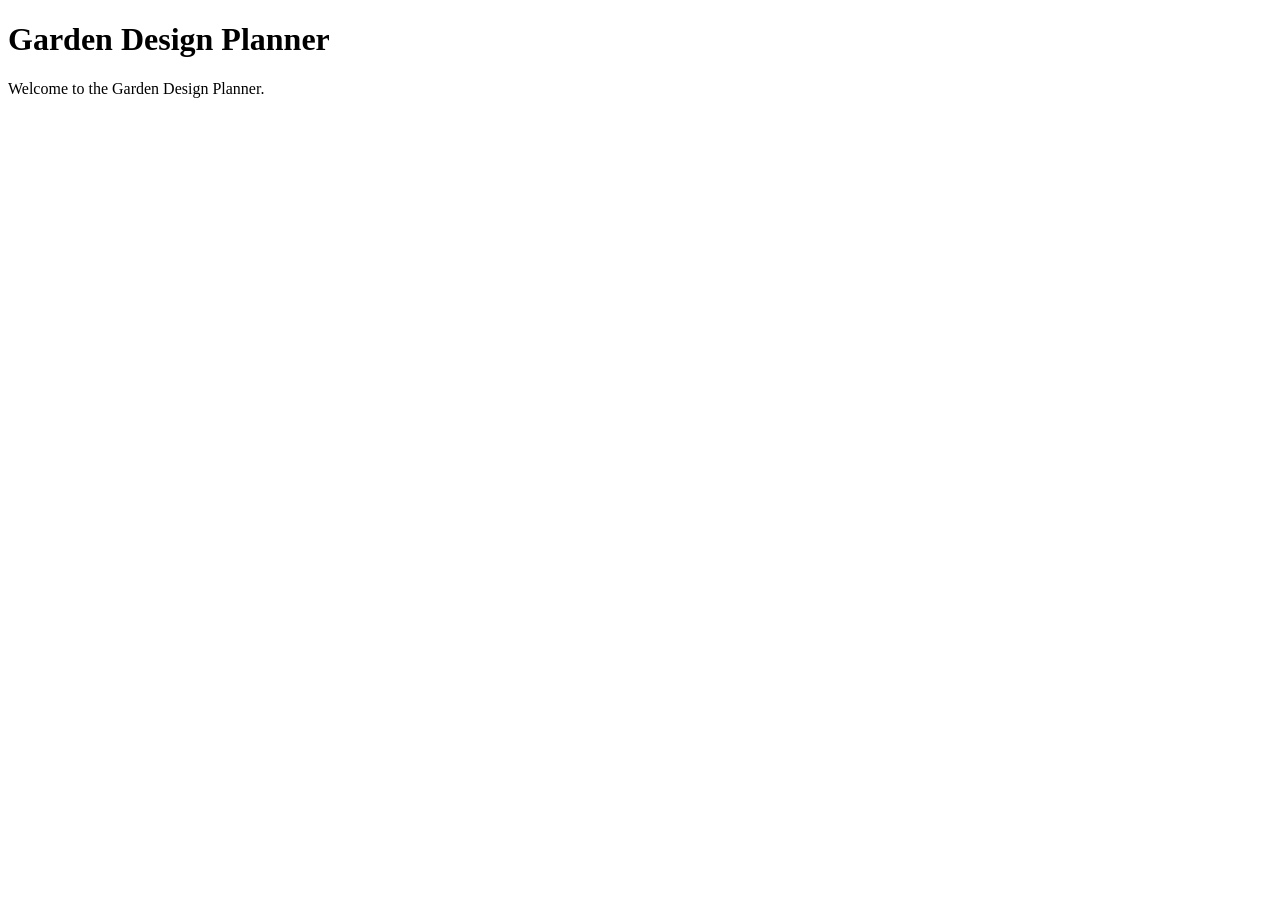
==== index.html @ c340f017 "base index code" ====
<!DOCTYPE html>
<html lang="en">
<head>
  <meta charset="UTF-8">
  <meta name="viewport" content="width=device-width, initial-scale=1.0">
  <title>Garden Design Planner</title>
  <link rel="stylesheet" href="css/styles.css">
</head>
<body>

  <header>
    <h1>Garden Design Planner</h1>
  </header>

  <main>
    <p>Welcome to the Garden Design Planner.</p>
  </main>

  <script type="module" src="js/main.js"></script>
</body>
</html>
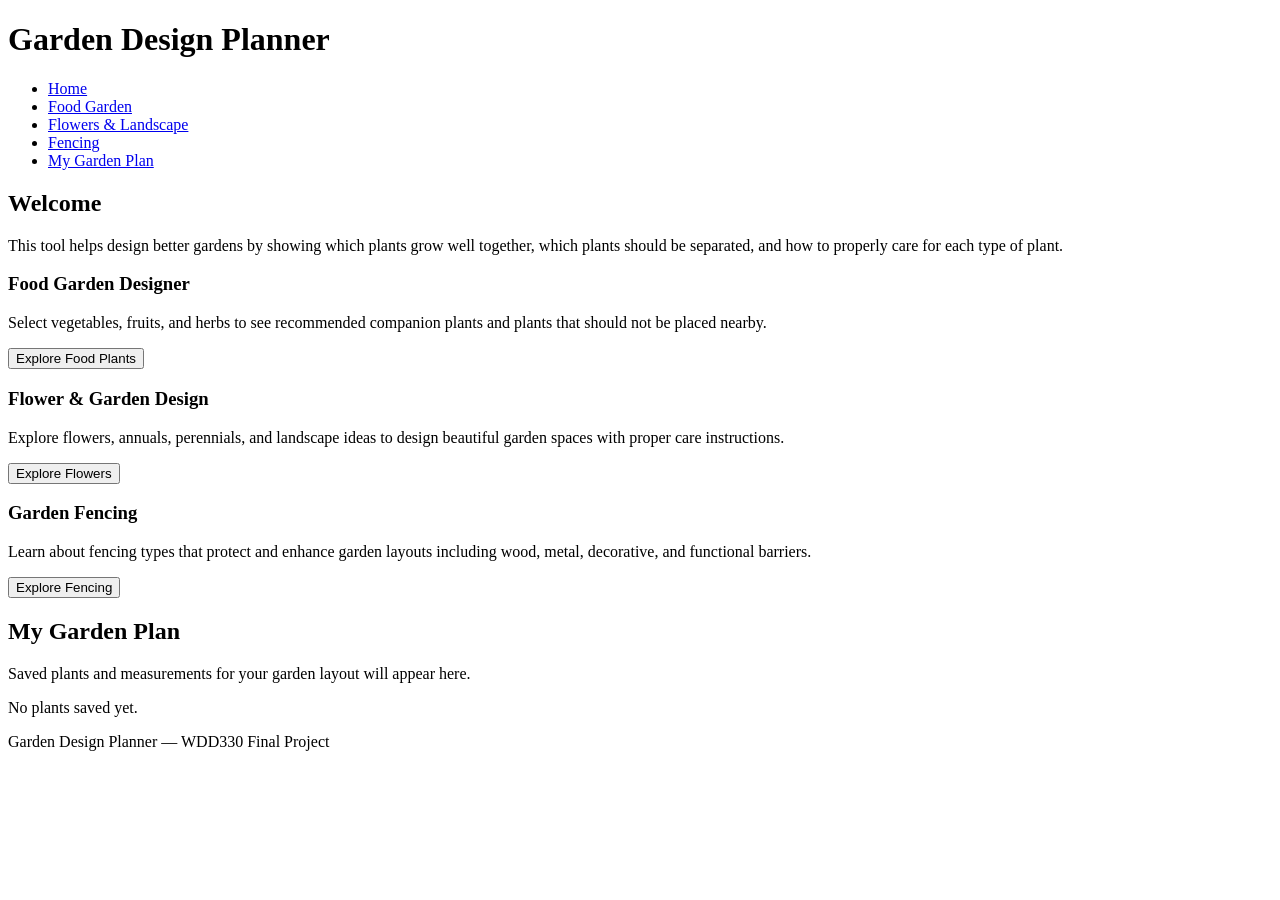
==== commit 12ed35b8: "Build main index layout and navigation" ====
--- a/index.html
+++ b/index.html
@@ -1,21 +1,130 @@
 <!DOCTYPE html>
 <html lang="en">
 <head>
-  <meta charset="UTF-8">
-  <meta name="viewport" content="width=device-width, initial-scale=1.0">
-  <title>Garden Design Planner</title>
-  <link rel="stylesheet" href="css/styles.css">
+<meta charset="UTF-8">
+<meta name="viewport" content="width=device-width, initial-scale=1.0">
+
+<title>Garden Design Planner</title>
+
+<link rel="stylesheet" href="css/styles.css">
+
 </head>
+
 <body>
 
-  <header>
-    <h1>Garden Design Planner</h1>
-  </header>
+<header>
 
-  <main>
-    <p>Welcome to the Garden Design Planner.</p>
-  </main>
+<h1>Garden Design Planner</h1>
 
-  <script type="module" src="js/main.js"></script>
+<nav>
+
+<ul class="nav-menu">
+
+<li><a href="#">Home</a></li>
+
+<li><a href="#">Food Garden</a></li>
+
+<li><a href="#">Flowers & Landscape</a></li>
+
+<li><a href="#">Fencing</a></li>
+
+<li><a href="#">My Garden Plan</a></li>
+
+</ul>
+
+</nav>
+
+</header>
+
+
+<main>
+
+<section class="intro">
+
+<h2>Welcome</h2>
+
+<p>
+This tool helps design better gardens by showing which plants grow well together,
+which plants should be separated, and how to properly care for each type of plant.
+</p>
+
+</section>
+
+
+<section class="features">
+
+<div class="card">
+
+<h3>Food Garden Designer</h3>
+
+<p>
+Select vegetables, fruits, and herbs to see recommended companion plants and
+plants that should not be placed nearby.
+</p>
+
+<button id="foodSectionBtn">Explore Food Plants</button>
+
+</div>
+
+
+<div class="card">
+
+<h3>Flower & Garden Design</h3>
+
+<p>
+Explore flowers, annuals, perennials, and landscape ideas to design beautiful
+garden spaces with proper care instructions.
+</p>
+
+<button id="flowerSectionBtn">Explore Flowers</button>
+
+</div>
+
+
+<div class="card">
+
+<h3>Garden Fencing</h3>
+
+<p>
+Learn about fencing types that protect and enhance garden layouts including
+wood, metal, decorative, and functional barriers.
+</p>
+
+<button id="fenceSectionBtn">Explore Fencing</button>
+
+</div>
+
+</section>
+
+
+<section class="garden-plan">
+
+<h2>My Garden Plan</h2>
+
+<p>
+Saved plants and measurements for your garden layout will appear here.
+</p>
+
+<div id="gardenContainer">
+
+<p>No plants saved yet.</p>
+
+</div>
+
+</section>
+
+</main>
+
+
+<footer>
+
+<p>Garden Design Planner — WDD330 Final Project</p>
+
+</footer>
+
+
+<script type="module" src="js/main.js"></script>
+
 </body>
-</html>
+
+</html>
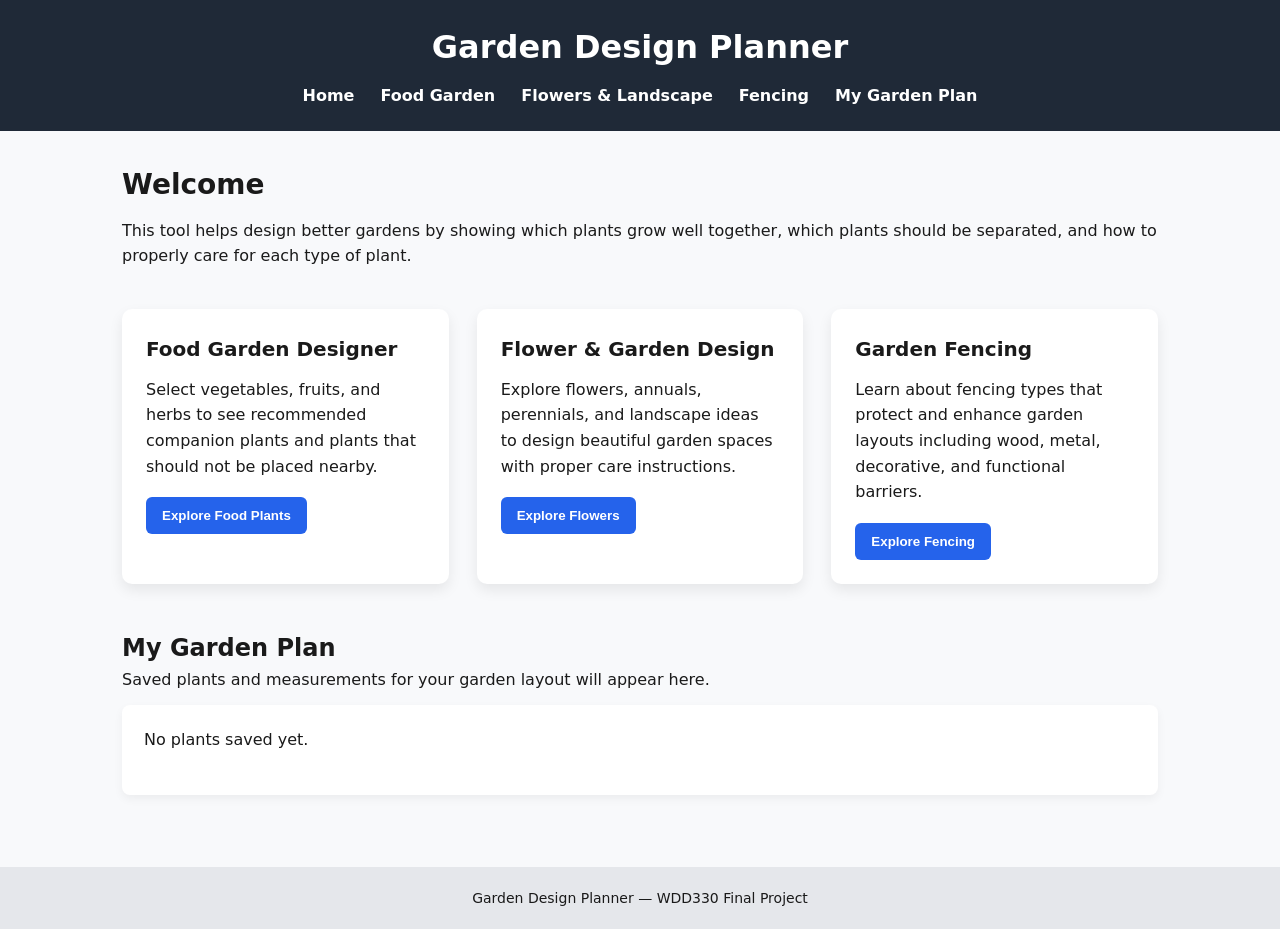
==== commit 0bcff7c0: "changes of colors and css setup and change to sections of code instead of page layout" ====
--- a/index.html
+++ b/index.html
@@ -1,130 +1,190 @@
+<!-- Declares the document type so the browser renders the page using modern HTML standards -->
 <!DOCTYPE html>
+
+<!-- Starts the HTML document and declares the language for accessibility and search engines -->
 <html lang="en">
+
+<!-- Begins the document head section which contains metadata and resource links -->
 <head>
+
+<!-- Defines the character encoding so text displays correctly -->
 <meta charset="UTF-8">
+
+<!-- Ensures proper responsive behavior on mobile devices -->
 <meta name="viewport" content="width=device-width, initial-scale=1.0">
 
+<!-- Sets the title displayed in the browser tab -->
 <title>Garden Design Planner</title>
 
+<!-- Links the external stylesheet that controls layout, colors, and visual design -->
 <link rel="stylesheet" href="css/styles.css">
 
+<!-- Ends the document head section -->
 </head>
 
+<!-- Begins the visible page content -->
 <body>
 
+<!-- Defines the page header which contains the site title and navigation -->
 <header>
 
+<!-- Displays the main title of the application -->
 <h1>Garden Design Planner</h1>
 
+<!-- Defines the navigation area for moving between sections of the application -->
 <nav>
 
+<!-- Creates an unordered list used for the navigation menu -->
 <ul class="nav-menu">
 
+<!-- Navigation item linking to the home view -->
 <li><a href="#">Home</a></li>
 
+<!-- Navigation item linking to the food garden planner section -->
 <li><a href="#">Food Garden</a></li>
 
+<!-- Navigation item linking to the flower and landscape section -->
 <li><a href="#">Flowers & Landscape</a></li>
 
+<!-- Navigation item linking to fencing information -->
 <li><a href="#">Fencing</a></li>
 
+<!-- Navigation item linking to the user's saved garden plan -->
 <li><a href="#">My Garden Plan</a></li>
 
+<!-- Ends the navigation list -->
 </ul>
 
+<!-- Ends the navigation container -->
 </nav>
 
+<!-- Ends the header section -->
 </header>
 
-
+<!-- Begins the main content area of the page -->
 <main>
 
+<!-- Section introducing the purpose of the application -->
 <section class="intro">
 
+<!-- Heading describing the introduction section -->
 <h2>Welcome</h2>
 
+<!-- Paragraph explaining what the application is used for -->
 <p>
 This tool helps design better gardens by showing which plants grow well together,
 which plants should be separated, and how to properly care for each type of plant.
 </p>
 
+<!-- Ends the introduction section -->
 </section>
 
 
+<!-- Section containing the main feature cards for the application -->
 <section class="features">
 
+<!-- Card describing the food garden designer tool -->
 <div class="card">
 
+<!-- Title of the food garden design feature -->
 <h3>Food Garden Designer</h3>
 
+<!-- Description explaining what the food garden section does -->
 <p>
 Select vegetables, fruits, and herbs to see recommended companion plants and
 plants that should not be placed nearby.
 </p>
 
+<!-- Button that will trigger the food garden module through JavaScript -->
 <button id="foodSectionBtn">Explore Food Plants</button>
 
+<!-- Ends the card container -->
 </div>
 
 
+<!-- Card describing the flower and landscape design section -->
 <div class="card">
 
+<!-- Title of the flower garden section -->
 <h3>Flower & Garden Design</h3>
 
+<!-- Description explaining flower and landscape planning tools -->
 <p>
 Explore flowers, annuals, perennials, and landscape ideas to design beautiful
 garden spaces with proper care instructions.
 </p>
 
+<!-- Button that will activate the flower design module -->
 <button id="flowerSectionBtn">Explore Flowers</button>
 
+<!-- Ends the card container -->
 </div>
 
 
+<!-- Card describing the fencing information section -->
 <div class="card">
 
+<!-- Title for the fencing section -->
 <h3>Garden Fencing</h3>
 
+<!-- Description explaining fencing guidance for gardens -->
 <p>
 Learn about fencing types that protect and enhance garden layouts including
 wood, metal, decorative, and functional barriers.
 </p>
 
+<!-- Button that will open the fencing section logic -->
 <button id="fenceSectionBtn">Explore Fencing</button>
 
+<!-- Ends the card container -->
 </div>
 
+<!-- Ends the features section -->
 </section>
 
 
+<!-- Section where saved garden plans will appear -->
 <section class="garden-plan">
 
+<!-- Title for the saved garden plan area -->
 <h2>My Garden Plan</h2>
 
+<!-- Explanation of what the garden plan section will contain -->
 <p>
 Saved plants and measurements for your garden layout will appear here.
 </p>
 
+<!-- Container where JavaScript will dynamically display saved plants -->
 <div id="gardenContainer">
 
+<!-- Placeholder message shown when no garden items are saved -->
 <p>No plants saved yet.</p>
 
+<!-- Ends the garden container -->
 </div>
 
+<!-- Ends the garden plan section -->
 </section>
 
+<!-- Ends the main content area -->
 </main>
 
 
+<!-- Footer containing simple project information -->
 <footer>
 
+<!-- Displays project attribution text -->
 <p>Garden Design Planner — WDD330 Final Project</p>
 
+<!-- Ends the footer -->
 </footer>
 
 
+<!-- Loads the main JavaScript module which controls page logic and interactions -->
 <script type="module" src="js/main.js"></script>
 
+<!-- Ends the body of the page -->
 </body>
 
+<!-- Ends the HTML document -->
 </html>
--- a/css/styles.css
+++ b/css/styles.css
@@ -0,0 +1,323 @@
+/* ================================================= */
+/* GLOBAL RESET                                      */
+/* ================================================= */
+
+/* Applies rules to every element */
+* {
+
+/* Removes default browser margin */
+margin: 0;
+
+/* Removes default browser padding */
+padding: 0;
+
+/* Keeps layout sizing predictable */
+box-sizing: border-box;
+
+}
+
+
+/* ================================================= */
+/* BODY / GLOBAL TEXT                                */
+/* ================================================= */
+
+/* Styles the main body of the page */
+body {
+
+/* Sets the font used across the application */
+font-family: system-ui, -apple-system, Segoe UI, Roboto, Arial, sans-serif;
+
+/* Sets a neutral background color */
+background: #f8f9fb;
+
+/* Sets default text color */
+color: #1a1a1a;
+
+/* Improves readability */
+line-height: 1.6;
+
+}
+
+
+/* ================================================= */
+/* HEADER                                            */
+/* ================================================= */
+
+/* Styles the header area */
+header {
+
+/* Dark background for contrast */
+background: #1f2937;
+
+/* Header text color */
+color: #ffffff;
+
+/* Adds internal spacing */
+padding: 22px;
+
+/* Centers header text */
+text-align: center;
+
+}
+
+
+/* ================================================= */
+/* NAV BAR                                           */
+/* ================================================= */
+
+/* Styles the navigation container */
+nav {
+
+/* Adds spacing above nav */
+margin-top: 10px;
+
+}
+
+
+/* Styles the navigation menu list */
+.nav-menu {
+
+/* Removes bullet points */
+list-style: none;
+
+/* Places items horizontally */
+display: flex;
+
+/* Centers the navigation items */
+justify-content: center;
+
+/* Adds spacing between items */
+gap: 26px;
+
+}
+
+
+/* Styles navigation links */
+.nav-menu a {
+
+/* Removes underline */
+text-decoration: none;
+
+/* Link color */
+color: #ffffff;
+
+/* Slightly bold text */
+font-weight: 600;
+
+}
+
+
+/* Adds hover effect to nav links */
+.nav-menu a:hover {
+
+/* Underline appears on hover */
+text-decoration: underline;
+
+}
+
+
+/* ================================================= */
+/* MAIN PAGE LAYOUT                                  */
+/* ================================================= */
+
+/* Styles the main content container */
+main {
+
+/* Adds internal spacing */
+padding: 32px;
+
+/* Limits page width */
+max-width: 1100px;
+
+/* Centers the content */
+margin: auto;
+
+}
+
+
+/* ================================================= */
+/* INTRO SECTION                                     */
+/* ================================================= */
+
+/* Styles the introduction section */
+.intro {
+
+/* Adds space below intro */
+margin-bottom: 40px;
+
+}
+
+
+/* Styles intro heading */
+.intro h2 {
+
+/* Adds spacing below heading */
+margin-bottom: 10px;
+
+/* Larger heading size */
+font-size: 28px;
+
+}
+
+
+/* ================================================= */
+/* FEATURE CARDS                                     */
+/* ================================================= */
+
+/* Styles the card grid container */
+.features {
+
+/* Uses responsive grid layout */
+display: grid;
+
+/* Creates responsive columns */
+grid-template-columns: repeat(auto-fit, minmax(260px, 1fr));
+
+/* Spacing between cards */
+gap: 28px;
+
+/* Space below card section */
+margin-bottom: 45px;
+
+}
+
+
+/* Styles individual cards */
+.card {
+
+/* Card background */
+background: #ffffff;
+
+/* Rounded corners */
+border-radius: 10px;
+
+/* Internal spacing */
+padding: 24px;
+
+/* Subtle shadow */
+box-shadow: 0 6px 14px rgba(0,0,0,0.08);
+
+}
+
+
+/* Styles card titles */
+.card h3 {
+
+/* Spacing below title */
+margin-bottom: 12px;
+
+/* Title font size */
+font-size: 20px;
+
+}
+
+
+/* Styles card paragraph text */
+.card p {
+
+/* Adds space below text */
+margin-bottom: 18px;
+
+}
+
+
+/* ================================================= */
+/* BUTTONS                                           */
+/* ================================================= */
+
+/* Styles buttons inside cards */
+.card button {
+
+/* Accessible blue button color */
+background: #2563eb;
+
+/* Button text color */
+color: #ffffff;
+
+/* Removes border */
+border: none;
+
+/* Adds internal spacing */
+padding: 11px 16px;
+
+/* Rounded button corners */
+border-radius: 6px;
+
+/* Bold button text */
+font-weight: 600;
+
+/* Cursor pointer on hover */
+cursor: pointer;
+
+}
+
+
+/* Button hover styling */
+.card button:hover {
+
+/* Slightly darker hover color */
+background: #1d4ed8;
+
+}
+
+
+/* ================================================= */
+/* GARDEN PLAN SECTION                               */
+/* ================================================= */
+
+/* Styles the saved garden section */
+.garden-plan {
+
+/* Adds spacing above section */
+margin-top: 35px;
+
+}
+
+
+/* Styles the container where plants appear */
+#gardenContainer {
+
+/* Adds spacing above container */
+margin-top: 12px;
+
+/* Adds padding inside container */
+padding: 22px;
+
+/* Background color */
+background: #ffffff;
+
+/* Rounded corners */
+border-radius: 8px;
+
+/* Ensures visible container height */
+min-height: 90px;
+
+/* Soft shadow */
+box-shadow: 0 4px 10px rgba(0,0,0,0.05);
+
+}
+
+
+/* ================================================= */
+/* FOOTER                                            */
+/* ================================================= */
+
+/* Styles footer area */
+footer {
+
+/* Centers footer text */
+text-align: center;
+
+/* Adds spacing above footer */
+margin-top: 40px;
+
+/* Internal footer padding */
+padding: 20px;
+
+/* Footer background */
+background: #e5e7eb;
+
+/* Smaller text */
+font-size: 14px;
+
+}
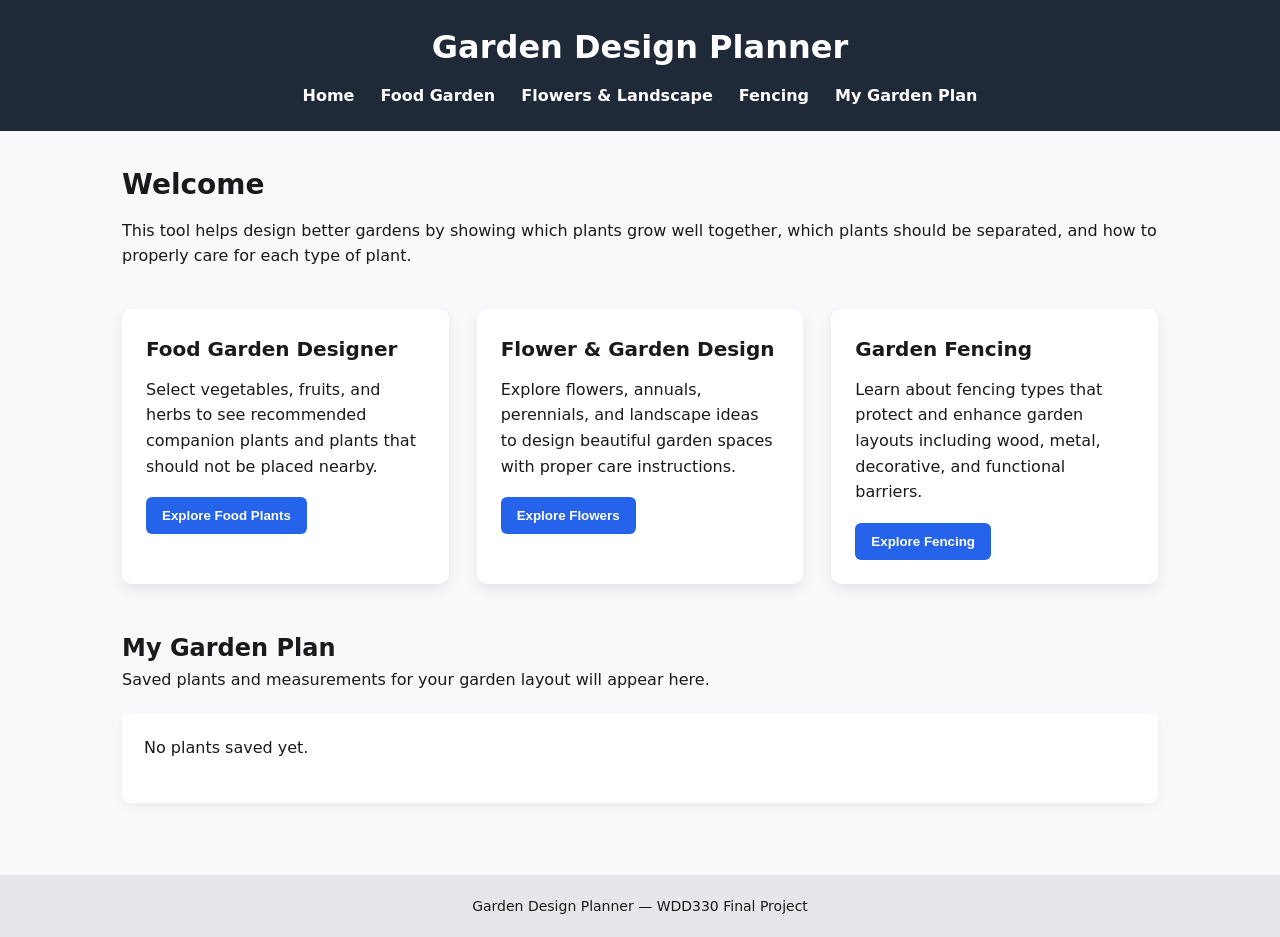
==== commit 639498c5: "fix links on nav bar" ====
--- a/index.html
+++ b/index.html
@@ -38,19 +38,19 @@
 <ul class="nav-menu">
 
 <!-- Navigation item linking to the home view -->
-<li><a href="#">Home</a></li>
+<li><a href="index.html">Home</a></li>
 
 <!-- Navigation item linking to the food garden planner section -->
-<li><a href="#">Food Garden</a></li>
+<li><a href="food.html">Food Garden</a></li>
 
 <!-- Navigation item linking to the flower and landscape section -->
-<li><a href="#">Flowers & Landscape</a></li>
+<li><a href="flowers.html">Flowers & Landscape</a></li>
 
 <!-- Navigation item linking to fencing information -->
-<li><a href="#">Fencing</a></li>
+<li><a href="fencing.html">Fencing</a></li>
 
 <!-- Navigation item linking to the user's saved garden plan -->
-<li><a href="#">My Garden Plan</a></li>
+<li><a href="planner.html">My Garden Plan</a></li>
 
 <!-- Ends the navigation list -->
 </ul>
--- a/css/styles.css
+++ b/css/styles.css
@@ -278,7 +278,7 @@
 #gardenContainer {
 
 /* Adds spacing above container */
-margin-top: 12px;
+margin-top: 20px;
 
 /* Adds padding inside container */
 padding: 22px;
@@ -320,4 +320,10 @@
 /* Smaller text */
 font-size: 14px;
 
+}
+
+.plantCard {
+    border: 1px solid #ccc;
+    padding: 10px;
+    margin: 10px 0;
 }
